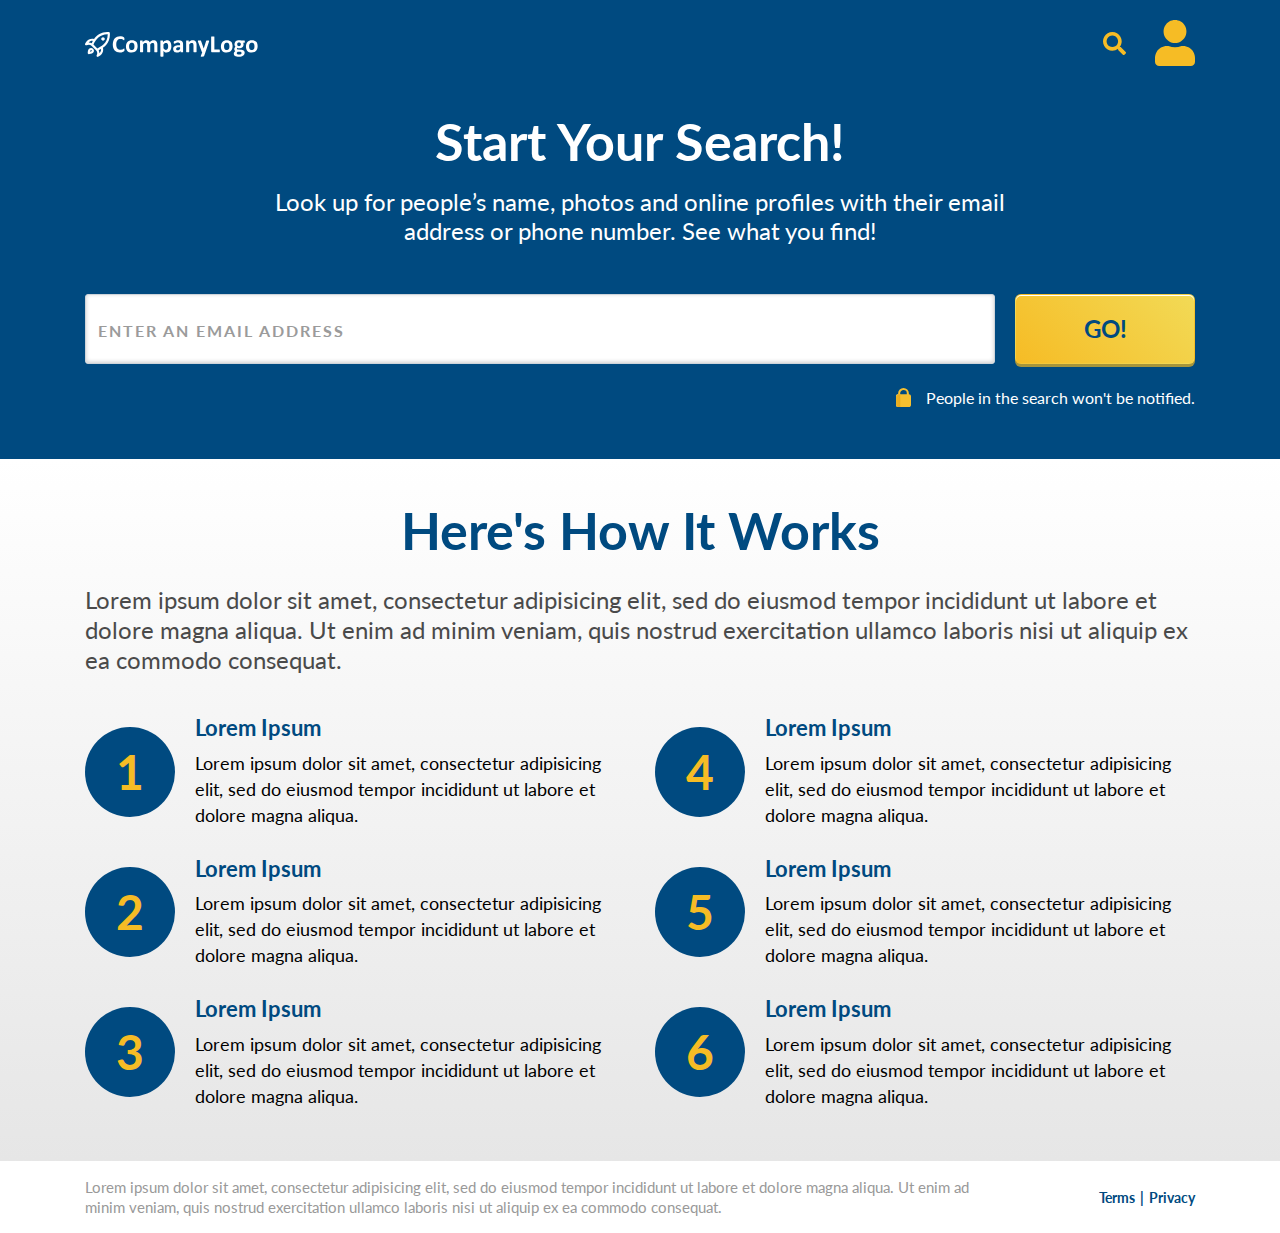
==== fe-code/index.html @ 93304561 "initial code" ====
<!doctype html>
<html lang="en">
  <head>
    <meta charset="utf-8">
    <meta name="viewport" content="width=device-width, initial-scale=1, shrink-to-fit=no">
    <title>Start Your Search!</title>
    <link rel="preconnect" href="https://fonts.gstatic.com">
    <link href="https://fonts.googleapis.com/css2?family=Lato:wght@300;400;700&display=swap" rel="stylesheet">
    <link rel="stylesheet" href="https://maxcdn.bootstrapcdn.com/bootstrap/4.0.0/css/bootstrap.min.css" integrity="sha384-Gn5384xqQ1aoWXA+058RXPxPg6fy4IWvTNh0E263XmFcJlSAwiGgFAW/dAiS6JXm" crossorigin="anonymous">
    <link rel="stylesheet" href="css/style.css">
  </head>
  <body>
    <nav class="navbar d-flex justify-content-between">
      <div class="container">
        <a href="./index.html">
          <img src="img/logo.svg" width="173" height="25" alt="">
        </a>
        <div>
          <img src="img/icn_search.svg" width="23" height="23" alt="Search">
          <img class="ml-4" src="img/icn_person.svg" alt="Profile">
        </div>
      </div>
    </nav>
    <section class="above-the-fold">
      <div class="container">
        <div class="headline text-white text-center mb-4 mb-md-5">
          <h1 class="mb-3">Start Your Search!</h1>
          <h2>Look up for people’s name, photos and online profiles with their email address or phone number. See what you find!</h2>
        </div>
        
        <form>
          <div class="input-group">
            <input class="form-control" type="text" name="email" placeholder="Enter an Email Address" />
            <p class="error-msg">Please enter a valid email address</p>
            <button id="btn-search" class="btn btn-form-submit text-uppercase" type="submit">Go!</button>
          </div>
          <div class="d-flex justify-content-start justify-content-md-end align-items-center mt-4">
            <img src="img/icn_lock.svg" alt="lock">
            <p class="form-subtext">People in the search won't be notified.</p>
          </div>
        </form>
      </div>
    </section>

    <section class="features">
      <div class="container">
        <div class="headline">
          <h1 class="text-primary text-center mb-2 mb-md-4">Here's How It Works</h1>
          <h2 class="text-secondary">Lorem ipsum dolor sit amet, consectetur adipisicing elit, sed do eiusmod tempor incididunt ut labore et dolore magna aliqua. Ut enim ad minim veniam, quis nostrud exercitation ullamco laboris nisi ut aliquip ex ea commodo consequat.</h2>
        </div>
        <div class="row">
          <div class="list-item col-md-6 d-flex align-items-lg-center">
            <div class="list-circle">1</div>
            <div class="list-text">
              <h3>Lorem Ipsum</h3>
              <p>Lorem ipsum dolor sit amet, consectetur adipisicing elit, sed do eiusmod tempor incididunt ut labore et dolore magna aliqua.</p>
            </div>
          </div>
          <div class="list-item col-md-6 d-flex align-items-lg-center">
            <div class="list-circle">4</div>
            <div class="list-text">
              <h3>Lorem Ipsum</h3>
              <p>Lorem ipsum dolor sit amet, consectetur adipisicing elit, sed do eiusmod tempor incididunt ut labore et dolore magna aliqua.</p>
            </div>
          </div>
          <div class="list-item col-md-6 d-flex align-items-lg-center">
            <div class="list-circle">2</div>
            <div class="list-text">
              <h3>Lorem Ipsum</h3>
              <p>Lorem ipsum dolor sit amet, consectetur adipisicing elit, sed do eiusmod tempor incididunt ut labore et dolore magna aliqua.</p>
            </div>
          </div>
          <div class="list-item col-md-6 d-flex align-items-lg-center">
            <div class="list-circle">5</div>
            <div class="list-text">
              <h3>Lorem Ipsum</h3>
              <p>Lorem ipsum dolor sit amet, consectetur adipisicing elit, sed do eiusmod tempor incididunt ut labore et dolore magna aliqua.</p>
            </div>
          </div>
          <div class="list-item col-md-6 d-flex align-items-lg-center mb-md-0">
            <div class="list-circle">3</div>
            <div class="list-text">
              <h3>Lorem Ipsum</h3>
              <p>Lorem ipsum dolor sit amet, consectetur adipisicing elit, sed do eiusmod tempor incididunt ut labore et dolore magna aliqua.</p>
            </div>
          </div>
          <div class="list-item col-md-6 d-flex align-items-lg-center mb-md-0">
            <div class="list-circle">6</div>
            <div class="list-text">
              <h3>Lorem Ipsum</h3>
              <p>Lorem ipsum dolor sit amet, consectetur adipisicing elit, sed do eiusmod tempor incididunt ut labore et dolore magna aliqua.</p>
            </div>
          </div>
        </div>
      </div>
    </section>
    
    <footer class="footer">
      <div class="container">
        <div class="row align-items-center">
          <div class="col-md-10">
            <p class="mb-0">Lorem ipsum dolor sit amet, consectetur adipisicing elit, sed do eiusmod tempor incididunt ut labore et dolore magna aliqua. Ut enim ad minim veniam, quis nostrud exercitation ullamco laboris nisi ut aliquip ex ea commodo consequat.</p>
          </div>
          <div class="col-md-2 text-center text-md-right pl-0 mt-3 mt-md-0">
            <a href="#">Terms</a>
            <a href="#">Privacy</a>
          </div>
        </div>
      </div>
    </footer>

    <script src="https://code.jquery.com/jquery-3.5.1.js"></script>
    <script src="https://maxcdn.bootstrapcdn.com/bootstrap/4.0.0/js/bootstrap.min.js" integrity="sha384-JZR6Spejh4U02d8jOt6vLEHfe/JQGiRRSQQxSfFWpi1MquVdAyjUar5+76PVCmYl" crossorigin="anonymous"></script>
    <script src="js/app.js"></script>
  </body>
</html>
---- fe-code/css/style.css ----
/* ************************************************** !!
/* CSS CONTENTS ----------------------------------------
--------------------------------------------------------
--| General
--| Navbar
--| Search Form
--| [SECTION] Above the Fold 
--| [SECTION] Features
--| [SECTION][RESULTS PAGE] Result
--| [SECTION][RESULTS PAGE] Search Again
--| Footer
--------------------------------------------------------
----------------------------------------------------- */

/* ************************************************************
***************************************************************
--- General ---
***************************************************************
************************************************************ */

body {
  font-family: 'Lato', sans-serif;
  color: #000;
  font-size: 18px;
}

h1 {
  font-size: 52px;
  font-weight: bold;
}

h2 {
  font-size: 24px;
  font-weight: normal;
}

h3,
h5 {
  font-size: 22px;
}

h4 {
  font-size: 32px;
}

h3,
h4,
h5 {
  font-weight: bold;
  color: #004A80;
}

section {
  padding: 40px 0 52px;
}

.text-primary {
  color: #004A80 !important;
}

.text-secondary {
  color: #4A4A4A !important;
}

@media (max-width: 991px) {
  h1 {
    font-size: 48px;
  }
  h2,
  h3,
  h5 {
    font-size: 20px;
  }
}

@media (max-width: 767px) {
  h1 {
    font-size: 32px;
  }
  h2 {
    font-size: 16px;
  }
}

/* ************************************************************
***************************************************************
--- Navbar ---
***************************************************************
************************************************************ */

.navbar {
  background: #004A80;
}

.navbar {
  padding: 20px 16px;
}

/* ************************************************************
***************************************************************
--- Search Form ---
***************************************************************
************************************************************ */

.btn-form-submit {
  font-size: 24px;
  font-weight: bold;
  color: #004A80;
  background-image: linear-gradient(225deg, #F2DA56 0%, #F6BC25 100%);
  box-shadow: 0 3px 0 0 #A6953B, inset 0 1px 0 0 #FFFFFF;
  border-radius: 6px;
  outline: 0;
  appearance: none;
  -webkit-appearance: none;
  width: 180px;
  margin-left: 20px;
}

.input-group > .form-control {
  height: 70px;
  background: #FFF;
  box-shadow: inset 0 -1px 4px 0 rgba(0,0,0,0.20);
  border-radius: 3px !important;
  font-size: 22px;
}

.input-group.error > .form-control {
  border: 3px solid #DC0015;
  border-radius: 3px 3px 0 0 !important;
}

.error-msg {
  display: none;
}

.input-group.error .error-msg {
  display: block;
  position: absolute;
  bottom: -30px;
  margin: 0px;
  padding: 4px 12px;
  background: #DC0015;
  color: #FFF;
  border-radius: 0 0 3px 3px;
  font-size: 16px;
}

.form-control::placeholder {
  color: #9B9B9B;
  font-size: 16px;
  font-weight: bold;
  text-transform: uppercase;
  letter-spacing: 2px;
}

.form-subtext {
  font-size: 16px;
  color: #FFF;
  margin: 0 0 0 15px;
  line-height: normal;
}

@media (max-width: 767px) {
  .input-group {
    flex-direction: column;
  }
  .input-group > .form-control,
  .btn-form-submit {
    width: 100%;
  }
  .input-group > .form-control {
    height: 50px;
  }
  .btn-form-submit {
    margin: 12px 0 0 0;
  }
}

/* ************************************************************
***************************************************************
--- [SECTION] Above the Fold ---
***************************************************************
************************************************************ */

.above-the-fold {
  background: #004A80;
  padding-top: 24px;
}

.above-the-fold .headline {
  max-width: 780px;
  margin: 0 auto;
}

/* ************************************************************
***************************************************************
--- [SECTION] Features ---
***************************************************************
************************************************************ */

.features {
  background-image: linear-gradient(0deg, #E6E6E6 0%, #FFFFFF 100%);
}

.features .headline {
  margin-bottom: 40px;
}

.features h2 {
  line-height: 30px;
}

.list-item {
  margin-bottom: 28px;
}

.list-circle {
  border-radius: 50%;
  width: 90px;
  height: 90px;
  line-height: 90px;
  background: #004A80;
  text-align: center;
  font-size: 48px;
  font-weight: bold;
  color: #F6BC25;
  flex: 0 0 90px;
  margin-right: 20px;
}

.list-text p {
  margin: 0;
  line-height: 26px;
}

@media (max-width: 991px) {
  .features .headline {
    margin-bottom: 28px;
  }
  .features h2 {
    line-height: 28px;
  }
  .list-item {
    margin-bottom: 20px;
  }
  .list-circle {
    width: 63px;
    height: 63px;
    line-height: 63px;
    flex: 0 0 63px;
    font-size: 33.6px;
  }
  .list-text p {
    line-height: 24px;
  }
}

@media (max-width: 767px) {
  .features .headline {
    margin-bottom: 20px;
  }
  .list-item {
    margin-bottom: 16px;
  }
  .list-circle {
    width: 50.4px;
    height: 50.4px;
    line-height: 50.4px;
    flex: 0 0 50.4px;
    font-size: 26.88px;
    margin-right: 10.6px;
  }
}

/* ************************************************************
***************************************************************
--- [SECTION][RESULTS PAGE] Result ---
***************************************************************
************************************************************ */

.result {
  background: #F8F8F8;
  min-height: 455px;
  display: flex;
  flex-direction: column;
  justify-content: center;
}

.result-wrap {
  display: none;
}

.result-card {
  max-width: 980px;
  background: #fff;
  box-shadow: 0 2px 4px 0 rgba(0,0,0,0.50);
  border-radius: 30px;
  padding: 40px;
  margin: 40px auto;
}

.result-avatar {
  border-radius: 50%;
  width: 90px;
  height: 90px;
  line-height: 86px;
  background: #004A80;
  text-align: center;
  flex: 0 0 90px;
  margin-right: 20px;
}

.result-desc {
  color: #4A4A4A;
}

@media (max-width: 991px) {
  .result {
    min-height: 512px;
  }
  .result-avatar {
    width: 63px;
    height: 63px;
    line-height: 58px;
    flex: 0 0 63px;
  }
  .result-avatar img {
    width: 28px;
  }
}

@media (max-width: 767px) {
  .result {
    min-height: 306px;
  }
  .result-avatar {
    display: none;
  }
}

/* ************************************************************
***************************************************************
--- [SECTION][RESULTS PAGE] Search Again ---
***************************************************************
************************************************************ */

.search-again {
  background: #004A80;
}

@media (min-width: 992px) {
  .search-again {
    padding: 80px 0;
  }
}

@media (max-width: 767px) {
  .search-again {
    padding: 40px 0;
  }
}

/* ************************************************************
***************************************************************
--- Footer ---
***************************************************************
************************************************************ */

.footer {
  padding: 16px 0;
}

.footer p {
  font-size: 15px;
  color: #999;
  line-height: 20px;
}

.footer a {
  font-size: 14px;
  font-weight: bold;
  color: #004A80;
}

.footer a:first-of-type:after {
  content: '|';
  padding-left: 5px;
}
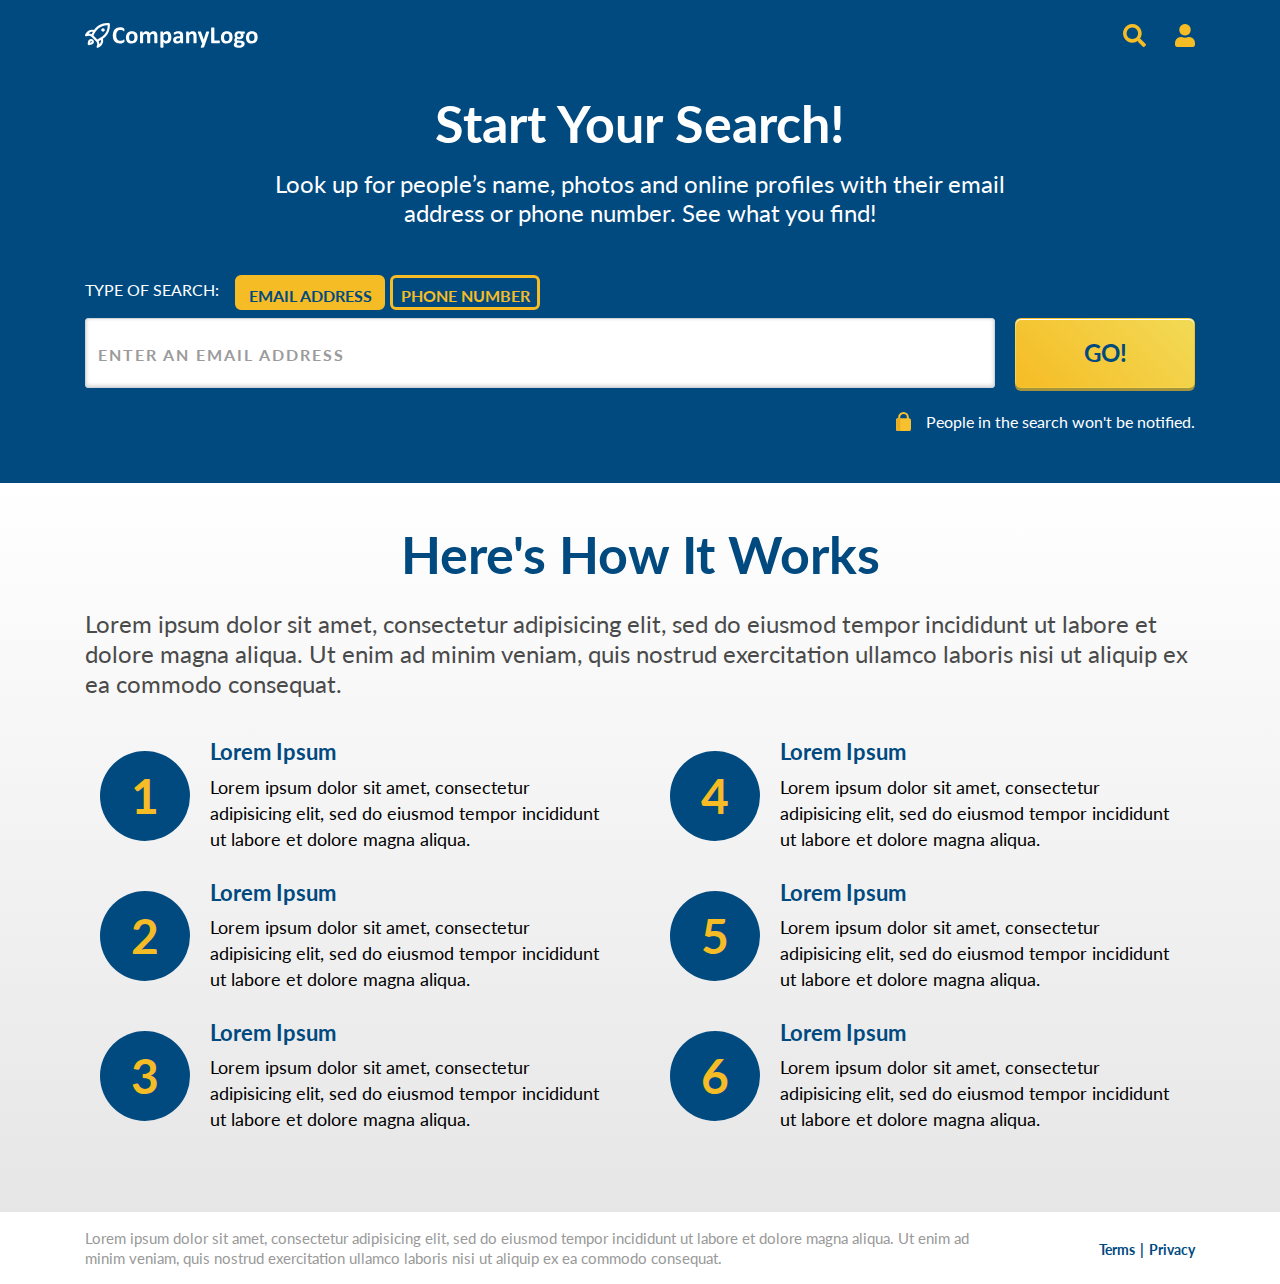
==== commit 8056ba3a: "QA issue resolved, Added phone number functionality." ====
--- a/fe-code/index.html
+++ b/fe-code/index.html
@@ -17,7 +17,7 @@
         </a>
         <div>
           <img src="img/icn_search.svg" width="23" height="23" alt="Search">
-          <img class="ml-4" src="img/icn_person.svg" alt="Profile">
+          <img class="ml-4" src="img/icn_person.svg" alt="Profile" width="20" height="23">
         </div>
       </div>
     </nav>
@@ -27,10 +27,34 @@
           <h1 class="mb-3">Start Your Search!</h1>
           <h2>Look up for people’s name, photos and online profiles with their email address or phone number. See what you find!</h2>
         </div>
-        
         <form>
+           <div class="container">
+               <div class="row">
+                   <div style="width:150px" class="lblSearchCaption">
+                      <label class="searchlabel">TYPE OF SEARCH:</label>
+                   </div>
+                   <div class="searchoption">
+                        <div>
+                            <input type="radio" id="emailaddress" name="search" value="emailaddress" checked>
+                            <label for="emailaddress">
+                             <span>
+                                EMAIL ADDRESS
+                             </span>
+                            </label>
+                        </div>
+                       <div>
+                          <input type="radio" id="phonenumber" name="search" value="phonenumber">
+                          <label for="phonenumber">
+                            <span>
+                                PHONE NUMBER
+                              </span>
+                          </label>
+                       </div>
+                   </div>
+              </div>
+          </div>
           <div class="input-group">
-            <input class="form-control" type="text" name="email" placeholder="Enter an Email Address" />
+            <input class="form-control" type="text" name="txtSearch" placeholder="Enter an Email Address" />
             <p class="error-msg">Please enter a valid email address</p>
             <button id="btn-search" class="btn btn-form-submit text-uppercase" type="submit">Go!</button>
           </div>
@@ -41,7 +65,7 @@
         </form>
       </div>
     </section>
-
+      
     <section class="features">
       <div class="container">
         <div class="headline">
@@ -50,50 +74,72 @@
         </div>
         <div class="row">
           <div class="list-item col-md-6 d-flex align-items-lg-center">
-            <div class="list-circle">1</div>
-            <div class="list-text">
-              <h3>Lorem Ipsum</h3>
-              <p>Lorem ipsum dolor sit amet, consectetur adipisicing elit, sed do eiusmod tempor incididunt ut labore et dolore magna aliqua.</p>
-            </div>
+          <div class="container">
+              <div class="row">
+                 <div class="list-item col-md-12 d-flex align-items-lg-center">
+                    <div class="list-circle">1</div>
+                    <div class="list-text">
+                      <h3>Lorem Ipsum</h3>
+                      <p>Lorem ipsum dolor sit amet, consectetur adipisicing elit, sed do eiusmod tempor incididunt ut labore et dolore magna aliqua.</p>
+                    </div>
+                  </div>
+              </div>
+              <div class="row">
+                  <div class="list-item col-md-12 d-flex align-items-lg-center">
+                    <div class="list-circle">2</div>
+                    <div class="list-text">
+                      <h3>Lorem Ipsum</h3>
+                      <p>Lorem ipsum dolor sit amet, consectetur adipisicing elit, sed do eiusmod tempor incididunt ut labore et dolore magna aliqua.</p>
+                    </div>
+                  </div>
+              </div>
+              <div class="row">
+                  <div class="list-item col-md-12 d-flex align-items-lg-center mb-md-0">
+                    <div class="list-circle">3</div>
+                    <div class="list-text">
+                      <h3>Lorem Ipsum</h3>
+                      <p>Lorem ipsum dolor sit amet, consectetur adipisicing elit, sed do eiusmod tempor incididunt ut labore et dolore magna aliqua.</p>
+                    </div>
+                  </div>
+              </div>
+          </div>
           </div>
           <div class="list-item col-md-6 d-flex align-items-lg-center">
-            <div class="list-circle">4</div>
-            <div class="list-text">
-              <h3>Lorem Ipsum</h3>
-              <p>Lorem ipsum dolor sit amet, consectetur adipisicing elit, sed do eiusmod tempor incididunt ut labore et dolore magna aliqua.</p>
-            </div>
+             <div class="container">
+              <div class="row">
+                  <div class="list-item col-md-12 d-flex align-items-lg-center">
+                    <div class="list-circle">4</div>
+                    <div class="list-text">
+                      <h3>Lorem Ipsum</h3>
+                      <p>Lorem ipsum dolor sit amet, consectetur adipisicing elit, sed do eiusmod tempor incididunt ut labore et dolore magna aliqua.</p>
+                    </div>
+                  </div>
+              </div>
+              <div class="row">
+                  <div class="list-item col-md-12 d-flex align-items-lg-center">
+                    <div class="list-circle">5</div>
+                    <div class="list-text">
+                      <h3>Lorem Ipsum</h3>
+                      <p>Lorem ipsum dolor sit amet, consectetur adipisicing elit, sed do eiusmod tempor incididunt ut labore et dolore magna aliqua.</p>
+                    </div>
+                  </div>
+              </div>
+              <div class="row">
+                    <div class="list-item col-md-12 d-flex align-items-lg-center mb-md-0">
+                        <div class="list-circle">6</div>
+                        <div class="list-text">
+                          <h3>Lorem Ipsum</h3>
+                          <p>Lorem ipsum dolor sit amet, consectetur adipisicing elit, sed do eiusmod tempor incididunt ut labore et dolore magna aliqua.</p>
+                        </div>
+                    </div>
+              </div>
           </div>
-          <div class="list-item col-md-6 d-flex align-items-lg-center">
-            <div class="list-circle">2</div>
-            <div class="list-text">
-              <h3>Lorem Ipsum</h3>
-              <p>Lorem ipsum dolor sit amet, consectetur adipisicing elit, sed do eiusmod tempor incididunt ut labore et dolore magna aliqua.</p>
-            </div>
-          </div>
-          <div class="list-item col-md-6 d-flex align-items-lg-center">
-            <div class="list-circle">5</div>
-            <div class="list-text">
-              <h3>Lorem Ipsum</h3>
-              <p>Lorem ipsum dolor sit amet, consectetur adipisicing elit, sed do eiusmod tempor incididunt ut labore et dolore magna aliqua.</p>
-            </div>
-          </div>
-          <div class="list-item col-md-6 d-flex align-items-lg-center mb-md-0">
-            <div class="list-circle">3</div>
-            <div class="list-text">
-              <h3>Lorem Ipsum</h3>
-              <p>Lorem ipsum dolor sit amet, consectetur adipisicing elit, sed do eiusmod tempor incididunt ut labore et dolore magna aliqua.</p>
-            </div>
-          </div>
-          <div class="list-item col-md-6 d-flex align-items-lg-center mb-md-0">
-            <div class="list-circle">6</div>
-            <div class="list-text">
-              <h3>Lorem Ipsum</h3>
-              <p>Lorem ipsum dolor sit amet, consectetur adipisicing elit, sed do eiusmod tempor incididunt ut labore et dolore magna aliqua.</p>
-            </div>
           </div>
         </div>
       </div>
-    </section>
+   </section>
+   
+   
     
     <footer class="footer">
       <div class="container">
@@ -112,5 +158,6 @@
     <script src="https://code.jquery.com/jquery-3.5.1.js"></script>
     <script src="https://maxcdn.bootstrapcdn.com/bootstrap/4.0.0/js/bootstrap.min.js" integrity="sha384-JZR6Spejh4U02d8jOt6vLEHfe/JQGiRRSQQxSfFWpi1MquVdAyjUar5+76PVCmYl" crossorigin="anonymous"></script>
     <script src="js/app.js"></script>
+
   </body>
 </html>
--- a/fe-code/css/style.css
+++ b/fe-code/css/style.css
@@ -19,345 +19,447 @@
 ************************************************************ */
 
 body {
-  font-family: 'Lato', sans-serif;
-  color: #000;
-  font-size: 18px;
+    font-family: 'Lato', sans-serif;
+    color: #000;
+    font-size: 18px;
 }
 
 h1 {
-  font-size: 52px;
-  font-weight: bold;
+    font-size: 52px;
+    font-weight: bold;
 }
 
 h2 {
-  font-size: 24px;
-  font-weight: normal;
+    font-size: 24px;
+    font-weight: normal;
 }
 
 h3,
 h5 {
-  font-size: 22px;
+    font-size: 22px;
 }
 
 h4 {
-  font-size: 32px;
+    font-size: 32px;
 }
 
 h3,
 h4,
 h5 {
-  font-weight: bold;
-  color: #004A80;
+    font-weight: bold;
+    color: #004A80;
 }
 
 section {
-  padding: 40px 0 52px;
+    padding: 40px 0 52px;
 }
 
 .text-primary {
-  color: #004A80 !important;
+    color: #004A80 !important;
 }
 
 .text-secondary {
-  color: #4A4A4A !important;
+    color: #4A4A4A !important;
 }
 
 @media (max-width: 991px) {
-  h1 {
+    h1 {
+        font-size: 48px;
+    }
+
+    h2,
+    h3,
+    h5 {
+        font-size: 20px;
+    }
+}
+
+@media (max-width: 767px) {
+    h1 {
+        font-size: 32px;
+    }
+
+    h2 {
+        font-size: 16px;
+    }
+}
+
+
+/* ************************************************************
+***************************************************************
+--- Navbar ---
+***************************************************************
+************************************************************ */
+
+.navbar {
+    background: #004A80;
+}
+
+.navbar {
+    padding: 20px 16px;
+}
+
+/* ************************************************************
+***************************************************************
+--- Search Form ---
+***************************************************************
+************************************************************ */
+
+.btn-form-submit {
+    font-size: 24px;
+    font-weight: bold;
+    color: #004A80;
+    background-image: linear-gradient(225deg, #F2DA56 0%, #F6BC25 100%);
+    box-shadow: 0 3px 0 0 #A6953B, inset 0 1px 0 0 #FFFFFF;
+    border-radius: 6px;
+    outline: 0;
+    appearance: none;
+    -webkit-appearance: none;
+    width: 180px;
+    margin-left: 20px;
+}
+
+.input-group > .form-control {
+    height: 70px;
+    background: #FFF;
+    box-shadow: inset 0 -1px 4px 0 rgba(0,0,0,0.20);
+    border-radius: 3px !important;
+    font-size: 22px;
+}
+
+.input-group.error > .form-control {
+    border: 3px solid #DC0015;
+    border-radius: 3px 3px 0 0 !important;
+}
+
+.error-msg {
+    display: none;
+}
+
+
+
+@media (max-width: 767px) {
+    .lblSearchCaption {
+        display: none !important;
+    }
+
+    .input-group.error .error-msg {
+        position: initial !important;
+    }
+}
+
+.lblSearchCaption {
+    display: block;
+}
+
+.input-group.error .error-msg {
+    display: block;
+    position: absolute;
+    bottom: -30px;
+    margin: 0px;
+    padding: 4px 12px;
+    background: #DC0015;
+    color: #FFF;
+    border-radius: 0 0 3px 3px;
+    font-size: 16px;
+}
+
+.form-control::placeholder {
+    color: #9B9B9B;
+    font-size: 16px;
+    font-weight: bold;
+    text-transform: uppercase;
+    letter-spacing: 2px;
+}
+
+.form-subtext {
+    font-size: 16px;
+    color: #FFF;
+    margin: 0 0 0 15px;
+    line-height: normal;
+}
+
+@media (max-width: 767px) {
+    .input-group {
+        flex-direction: column;
+    }
+
+    .input-group > .form-control,
+    .btn-form-submit {
+        width: 100%;
+    }
+
+    .input-group > .form-control {
+        height: 50px;
+    }
+
+    .btn-form-submit {
+        margin: 12px 0 0 0;
+    }
+}
+
+
+.searchoption div {
+    display: inline-block;
+    width: 150px;
+}
+
+.searchoption input[type="radio"] {
+    display: none;
+}
+
+.searchoption input[type="radio"] + label {
+    font-family: Lato;
+    font-size: 16px;
+    color: #F6BC25;
+    letter-spacing: 0;
+    font-weight: 700;
+}
+
+.searchoption input[type="radio"] + label span {
+    display: inline-block;
+    width: 150px;
+    height: 35px;
+    margin: -1px 4px 0 0;
+    vertical-align: middle;
+    cursor: pointer;
+    border-radius: 6px;
+    border: 3px solid #F6BC25;
+    background-repeat: no-repeat;
+    background-position: center;
+    text-align: center;
+    line-height: 35px;
+}
+
+.searchoption input[type="radio"] + label span img {
+    opacity: 0;
+    transition: all 0.3s ease;
+}
+
+.searchoption input[type="radio"]#color-red + label span {
+    width: 150px;
+    height: 35px;
+}
+
+.searchoption input[type="radio"]#color-blue + label span {
+    width: 150px;
+    height: 35px;
+}
+
+
+.searchoption input[type="radio"]:checked + label span {
+    font-family: Lato;
+    font-size: 16px;
+    color: #004A80;
+    background-color: #F6BC25;
+    letter-spacing: 0;
+    font-weight: 700;
+    display: inline-block;
+    width: 150px;
+    height: 35px;
+}
+
+.searchlabel {
+    font-family: Lato;
+    font-size: 16px;
+    color: #FFFFFF;
+    letter-spacing: 0;
+    font-weight: 400;
+    width:135px;
+    height:19px;
+}
+
+/* ************************************************************
+***************************************************************
+--- [SECTION] Above the Fold ---
+***************************************************************
+************************************************************ */
+
+.above-the-fold {
+    background: #004A80;
+    padding-top: 24px;
+}
+
+    .above-the-fold .headline {
+        max-width: 780px;
+        margin: 0 auto;
+    }
+
+/* ************************************************************
+***************************************************************
+--- [SECTION] Features ---
+***************************************************************
+************************************************************ */
+
+.features {
+    background-image: linear-gradient(0deg, #E6E6E6 0%, #FFFFFF 100%);
+}
+
+    .features .headline {
+        margin-bottom: 40px;
+    }
+
+    .features h2 {
+        line-height: 30px;
+    }
+
+.list-item {
+    margin-bottom: 28px;
+}
+
+.list-circle {
+    border-radius: 50%;
+    width: 90px;
+    height: 90px;
+    line-height: 90px;
+    background: #004A80;
+    text-align: center;
     font-size: 48px;
-  }
-  h2,
-  h3,
-  h5 {
-    font-size: 20px;
-  }
+    font-weight: bold;
+    color: #F6BC25;
+    flex: 0 0 90px;
+    margin-right: 20px;
+}
+
+.list-text p {
+    margin: 0;
+    line-height: 26px;
+}
+
+@media (max-width: 991px) {
+    .features .headline {
+        margin-bottom: 28px;
+    }
+
+    .features h2 {
+        line-height: 28px;
+    }
+
+    .list-item {
+        margin-bottom: 20px;
+    }
+
+    .list-circle {
+        width: 63px;
+        height: 63px;
+        line-height: 63px;
+        flex: 0 0 63px;
+        font-size: 33.6px;
+    }
+
+    .list-text p {
+        line-height: 24px;
+    }
 }
 
 @media (max-width: 767px) {
-  h1 {
-    font-size: 32px;
-  }
-  h2 {
-    font-size: 16px;
-  }
-}
-
-/* ************************************************************
-***************************************************************
---- Navbar ---
-***************************************************************
-************************************************************ */
-
-.navbar {
-  background: #004A80;
-}
-
-.navbar {
-  padding: 20px 16px;
-}
-
-/* ************************************************************
-***************************************************************
---- Search Form ---
-***************************************************************
-************************************************************ */
-
-.btn-form-submit {
-  font-size: 24px;
-  font-weight: bold;
-  color: #004A80;
-  background-image: linear-gradient(225deg, #F2DA56 0%, #F6BC25 100%);
-  box-shadow: 0 3px 0 0 #A6953B, inset 0 1px 0 0 #FFFFFF;
-  border-radius: 6px;
-  outline: 0;
-  appearance: none;
-  -webkit-appearance: none;
-  width: 180px;
-  margin-left: 20px;
-}
-
-.input-group > .form-control {
-  height: 70px;
-  background: #FFF;
-  box-shadow: inset 0 -1px 4px 0 rgba(0,0,0,0.20);
-  border-radius: 3px !important;
-  font-size: 22px;
-}
-
-.input-group.error > .form-control {
-  border: 3px solid #DC0015;
-  border-radius: 3px 3px 0 0 !important;
-}
-
-.error-msg {
-  display: none;
-}
-
-.input-group.error .error-msg {
-  display: block;
-  position: absolute;
-  bottom: -30px;
-  margin: 0px;
-  padding: 4px 12px;
-  background: #DC0015;
-  color: #FFF;
-  border-radius: 0 0 3px 3px;
-  font-size: 16px;
-}
-
-.form-control::placeholder {
-  color: #9B9B9B;
-  font-size: 16px;
-  font-weight: bold;
-  text-transform: uppercase;
-  letter-spacing: 2px;
-}
-
-.form-subtext {
-  font-size: 16px;
-  color: #FFF;
-  margin: 0 0 0 15px;
-  line-height: normal;
+    .features .headline {
+        margin-bottom: 20px;
+    }
+
+    .list-item {
+        margin-bottom: 16px;
+    }
+
+    .list-circle {
+        width: 50.4px;
+        height: 50.4px;
+        line-height: 50.4px;
+        flex: 0 0 50.4px;
+        font-size: 26.88px;
+        margin-right: 10.6px;
+    }
+}
+
+/* ************************************************************
+***************************************************************
+--- [SECTION][RESULTS PAGE] Result ---
+***************************************************************
+************************************************************ */
+
+.result {
+    background: #F8F8F8;
+    min-height: 455px;
+    display: flex;
+    flex-direction: column;
+    justify-content: center;
+}
+
+.result-wrap {
+    display: none;
+}
+
+.result-card {
+    max-width: 980px;
+    background: #fff;
+    box-shadow: 0 2px 4px 0 rgba(0,0,0,0.50);
+    border-radius: 30px;
+    padding: 40px;
+    margin: 40px auto;
+}
+
+.result-avatar {
+    border-radius: 50%;
+    width: 90px;
+    height: 90px;
+    line-height: 86px;
+    background: #004A80;
+    text-align: center;
+    flex: 0 0 90px;
+    margin-right: 20px;
+}
+
+.result-desc {
+    color: #4A4A4A;
+}
+
+@media (max-width: 991px) {
+    .result {
+        min-height: 512px;
+    }
+
+    .result-avatar {
+        width: 63px;
+        height: 63px;
+        line-height: 58px;
+        flex: 0 0 63px;
+    }
+
+        .result-avatar img {
+            width: 28px;
+        }
 }
 
 @media (max-width: 767px) {
-  .input-group {
-    flex-direction: column;
-  }
-  .input-group > .form-control,
-  .btn-form-submit {
-    width: 100%;
-  }
-  .input-group > .form-control {
-    height: 50px;
-  }
-  .btn-form-submit {
-    margin: 12px 0 0 0;
-  }
-}
-
-/* ************************************************************
-***************************************************************
---- [SECTION] Above the Fold ---
-***************************************************************
-************************************************************ */
-
-.above-the-fold {
-  background: #004A80;
-  padding-top: 24px;
-}
-
-.above-the-fold .headline {
-  max-width: 780px;
-  margin: 0 auto;
-}
-
-/* ************************************************************
-***************************************************************
---- [SECTION] Features ---
-***************************************************************
-************************************************************ */
-
-.features {
-  background-image: linear-gradient(0deg, #E6E6E6 0%, #FFFFFF 100%);
-}
-
-.features .headline {
-  margin-bottom: 40px;
-}
-
-.features h2 {
-  line-height: 30px;
-}
-
-.list-item {
-  margin-bottom: 28px;
-}
-
-.list-circle {
-  border-radius: 50%;
-  width: 90px;
-  height: 90px;
-  line-height: 90px;
-  background: #004A80;
-  text-align: center;
-  font-size: 48px;
-  font-weight: bold;
-  color: #F6BC25;
-  flex: 0 0 90px;
-  margin-right: 20px;
-}
-
-.list-text p {
-  margin: 0;
-  line-height: 26px;
-}
-
-@media (max-width: 991px) {
-  .features .headline {
-    margin-bottom: 28px;
-  }
-  .features h2 {
-    line-height: 28px;
-  }
-  .list-item {
-    margin-bottom: 20px;
-  }
-  .list-circle {
-    width: 63px;
-    height: 63px;
-    line-height: 63px;
-    flex: 0 0 63px;
-    font-size: 33.6px;
-  }
-  .list-text p {
-    line-height: 24px;
-  }
+    .result {
+        min-height: 306px;
+    }
+
+    .result-avatar {
+        display: none;
+    }
+}
+
+/* ************************************************************
+***************************************************************
+--- [SECTION][RESULTS PAGE] Search Again ---
+***************************************************************
+************************************************************ */
+
+.search-again {
+    background: #004A80;
+}
+
+@media (min-width: 992px) {
+    .search-again {
+        padding: 80px 0;
+    }
 }
 
 @media (max-width: 767px) {
-  .features .headline {
-    margin-bottom: 20px;
-  }
-  .list-item {
-    margin-bottom: 16px;
-  }
-  .list-circle {
-    width: 50.4px;
-    height: 50.4px;
-    line-height: 50.4px;
-    flex: 0 0 50.4px;
-    font-size: 26.88px;
-    margin-right: 10.6px;
-  }
-}
-
-/* ************************************************************
-***************************************************************
---- [SECTION][RESULTS PAGE] Result ---
-***************************************************************
-************************************************************ */
-
-.result {
-  background: #F8F8F8;
-  min-height: 455px;
-  display: flex;
-  flex-direction: column;
-  justify-content: center;
-}
-
-.result-wrap {
-  display: none;
-}
-
-.result-card {
-  max-width: 980px;
-  background: #fff;
-  box-shadow: 0 2px 4px 0 rgba(0,0,0,0.50);
-  border-radius: 30px;
-  padding: 40px;
-  margin: 40px auto;
-}
-
-.result-avatar {
-  border-radius: 50%;
-  width: 90px;
-  height: 90px;
-  line-height: 86px;
-  background: #004A80;
-  text-align: center;
-  flex: 0 0 90px;
-  margin-right: 20px;
-}
-
-.result-desc {
-  color: #4A4A4A;
-}
-
-@media (max-width: 991px) {
-  .result {
-    min-height: 512px;
-  }
-  .result-avatar {
-    width: 63px;
-    height: 63px;
-    line-height: 58px;
-    flex: 0 0 63px;
-  }
-  .result-avatar img {
-    width: 28px;
-  }
-}
-
-@media (max-width: 767px) {
-  .result {
-    min-height: 306px;
-  }
-  .result-avatar {
-    display: none;
-  }
-}
-
-/* ************************************************************
-***************************************************************
---- [SECTION][RESULTS PAGE] Search Again ---
-***************************************************************
-************************************************************ */
-
-.search-again {
-  background: #004A80;
-}
-
-@media (min-width: 992px) {
-  .search-again {
-    padding: 80px 0;
-  }
-}
-
-@media (max-width: 767px) {
-  .search-again {
-    padding: 40px 0;
-  }
+    .search-again {
+        padding: 40px 0;
+    }
 }
 
 /* ************************************************************
@@ -367,22 +469,40 @@
 ************************************************************ */
 
 .footer {
-  padding: 16px 0;
+    padding: 16px 0;
 }
 
 .footer p {
-  font-size: 15px;
-  color: #999;
-  line-height: 20px;
+    font-size: 15px;
+    color: #999;
+    line-height: 20px;
 }
 
 .footer a {
-  font-size: 14px;
-  font-weight: bold;
-  color: #004A80;
+    font-size: 14px;
+    font-weight: bold;
+    color: #004A80;
 }
 
 .footer a:first-of-type:after {
-  content: '|';
-  padding-left: 5px;
-}
+    content: '|';
+    padding-left: 5px;
+}
+
+/* ************************************************************
+***************************************************************
+--- Footer ---
+***************************************************************
+************************************************************ */
+
+
+.loading {
+    display: block;
+    background: url(img/loading_spinner.svg) no-repeat center;
+    background-color:red;
+
+}
+    /* Hide all the children of the 'loading' element */
+    .loading * {
+        display: none;
+    }